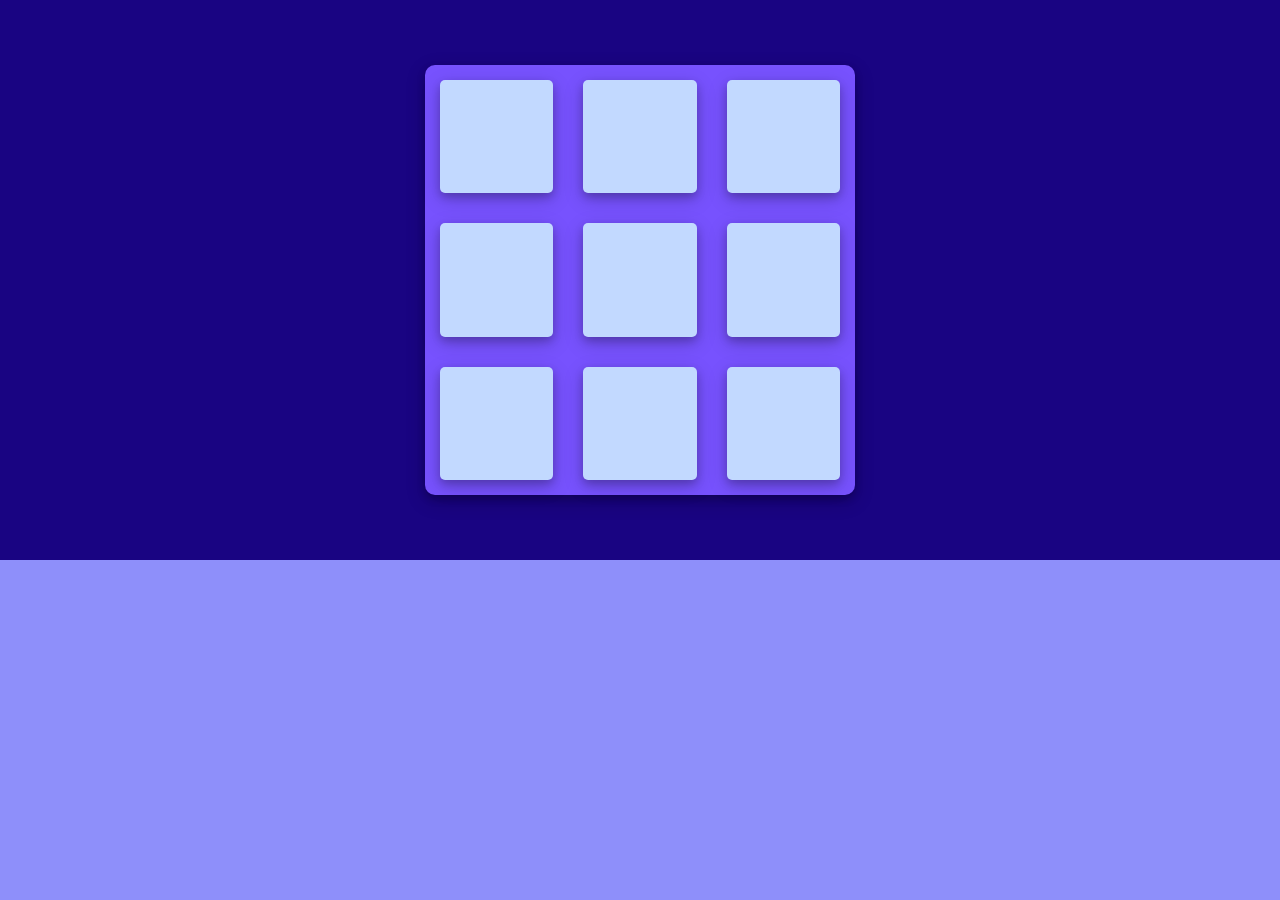
==== sequencememory/index.html @ 9d0d9b37 "created files for sequence memory game and created basic layout for game" ====
<!DOCTYPE html>
<html lang="en">
  <head>
    <meta charset="UTF-8" />
    <meta name="viewport" content="width=device-width, initial-scale=1.0" />
    <title>Sequence Memory</title>
    <link rel="stylesheet" href="style.css" />
    <script src="script.js"></script>
    <link rel="preconnect" href="https://fonts.googleapis.com" />
    <link rel="preconnect" href="https://fonts.gstatic.com" crossorigin />
    <link
      href="https://fonts.googleapis.com/css2?family=Merriweather&family=Montserrat&family=Poppins:wght@300;400;600&family=Roboto:ital,wght@1,300&family=Sacramento&family=Space+Mono&display=swap"
      rel="stylesheet"
    />
  </head>
  <body>
    <div id="gameContainer">
      <div id="sequenceButtonsContainer">
        <div class="sequenceButtons"></div>
        <div class="sequenceButtons"></div>
        <div class="sequenceButtons"></div>
        <div class="sequenceButtons"></div>
        <div class="sequenceButtons"></div>
        <div class="sequenceButtons"></div>
        <div class="sequenceButtons"></div>
        <div class="sequenceButtons"></div>
        <div class="sequenceButtons"></div>
    </div>
  </body>
</html>
---- sequencememory/style.css ----
body {
  font-family: Poppins, sans-serif;
  background-color: #8e8ffa;
  margin: 0;
}

#gameContainer {
  display: flex;
  align-items: center;
  justify-content: center;
  background-color: #190482;
  height: 560px;
}

#sequenceButtonsContainer {
  display: grid;
  grid-template-columns: repeat(3, 1fr);
  background-color: #7752fe;
  width: 430px;
  height: 430px;
  border-radius: 10px;
  box-shadow: 0 4px 8px 0 rgba(0, 0, 0, 0.2), 0 6px 20px 0 rgba(0, 0, 0, 0.19);
}

.sequenceButtons {
  border-radius: 5px;
  margin-top: 15px;
  margin-bottom: 15px;
  margin-left: 15px;
  margin-right: 15px;
  background-color: #c2d9ff;
  box-shadow: 0 4px 8px 0 rgba(0, 0, 0, 0.2), 0 6px 20px 0 rgba(0, 0, 0, 0.19);
}

.sequenceButtons:hover {
  background-color: #8e8ffa;
}
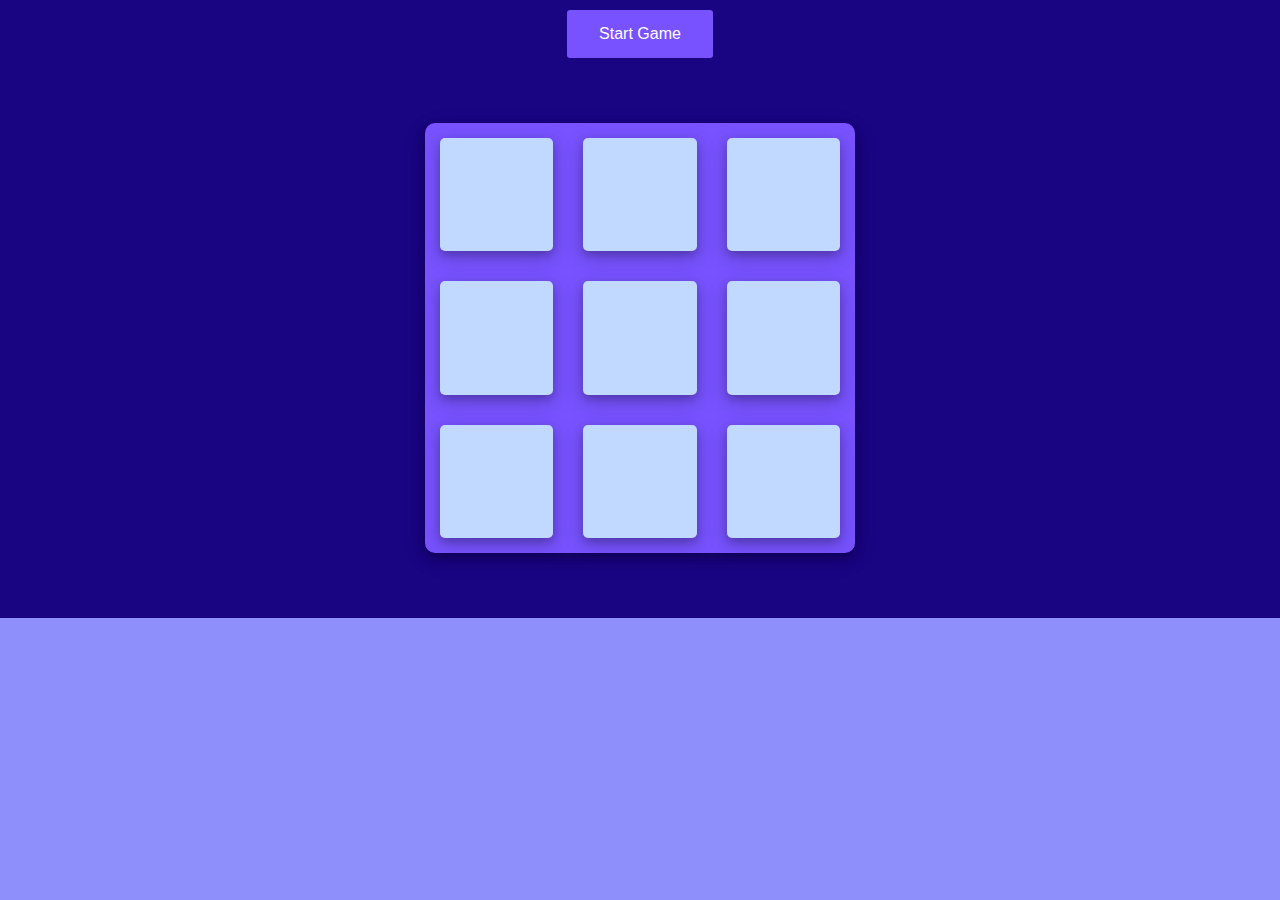
==== commit 5ec98d8f: "WIP sequencememory game logic" ====
--- a/sequencememory/index.html
+++ b/sequencememory/index.html
@@ -5,7 +5,7 @@
     <meta name="viewport" content="width=device-width, initial-scale=1.0" />
     <title>Sequence Memory</title>
     <link rel="stylesheet" href="style.css" />
-    <script src="script.js"></script>
+    <script src="script.js" defer></script>
     <link rel="preconnect" href="https://fonts.googleapis.com" />
     <link rel="preconnect" href="https://fonts.gstatic.com" crossorigin />
     <link
@@ -14,17 +14,20 @@
     />
   </head>
   <body>
+    <div id="sequenceStartBtnDiv">
+      <button class="btn" id="gameStartBtn">Start Game</button>
+    </div>
     <div id="gameContainer">
       <div id="sequenceButtonsContainer">
-        <div class="sequenceButtons"></div>
-        <div class="sequenceButtons"></div>
-        <div class="sequenceButtons"></div>
-        <div class="sequenceButtons"></div>
-        <div class="sequenceButtons"></div>
-        <div class="sequenceButtons"></div>
-        <div class="sequenceButtons"></div>
-        <div class="sequenceButtons"></div>
-        <div class="sequenceButtons"></div>
+        <div class="sequenceButtons" id="sequenceBtn1"></div>
+        <div class="sequenceButtons" id="sequenceBtn2"></div>
+        <div class="sequenceButtons" id="sequenceBtn3"></div>
+        <div class="sequenceButtons" id="sequenceBtn4"></div>
+        <div class="sequenceButtons" id="sequenceBtn5"></div>
+        <div class="sequenceButtons" id="sequenceBtn6"></div>
+        <div class="sequenceButtons" id="sequenceBtn7"></div>
+        <div class="sequenceButtons" id="sequenceBtn8"></div>
+        <div class="sequenceButtons" id="sequenceBtn9"></div>
     </div>
   </body>
 </html>
--- a/sequencememory/style.css
+++ b/sequencememory/style.css
@@ -35,3 +35,23 @@
 .sequenceButtons:hover {
   background-color: #8e8ffa;
 }
+
+#sequenceStartBtnDiv {
+  background-color: #190482;
+  display: flex;
+  align-items: center;
+  justify-content: center;
+  padding-top: 10px;
+}
+
+.btn {
+  background-color: #7752fe;
+  border: none;
+  color: white;
+  padding: 15px 32px;
+  text-align: center;
+  text-decoration: none;
+  display: inline-block;
+  font-size: 16px;
+  border-radius: 3px;
+}
